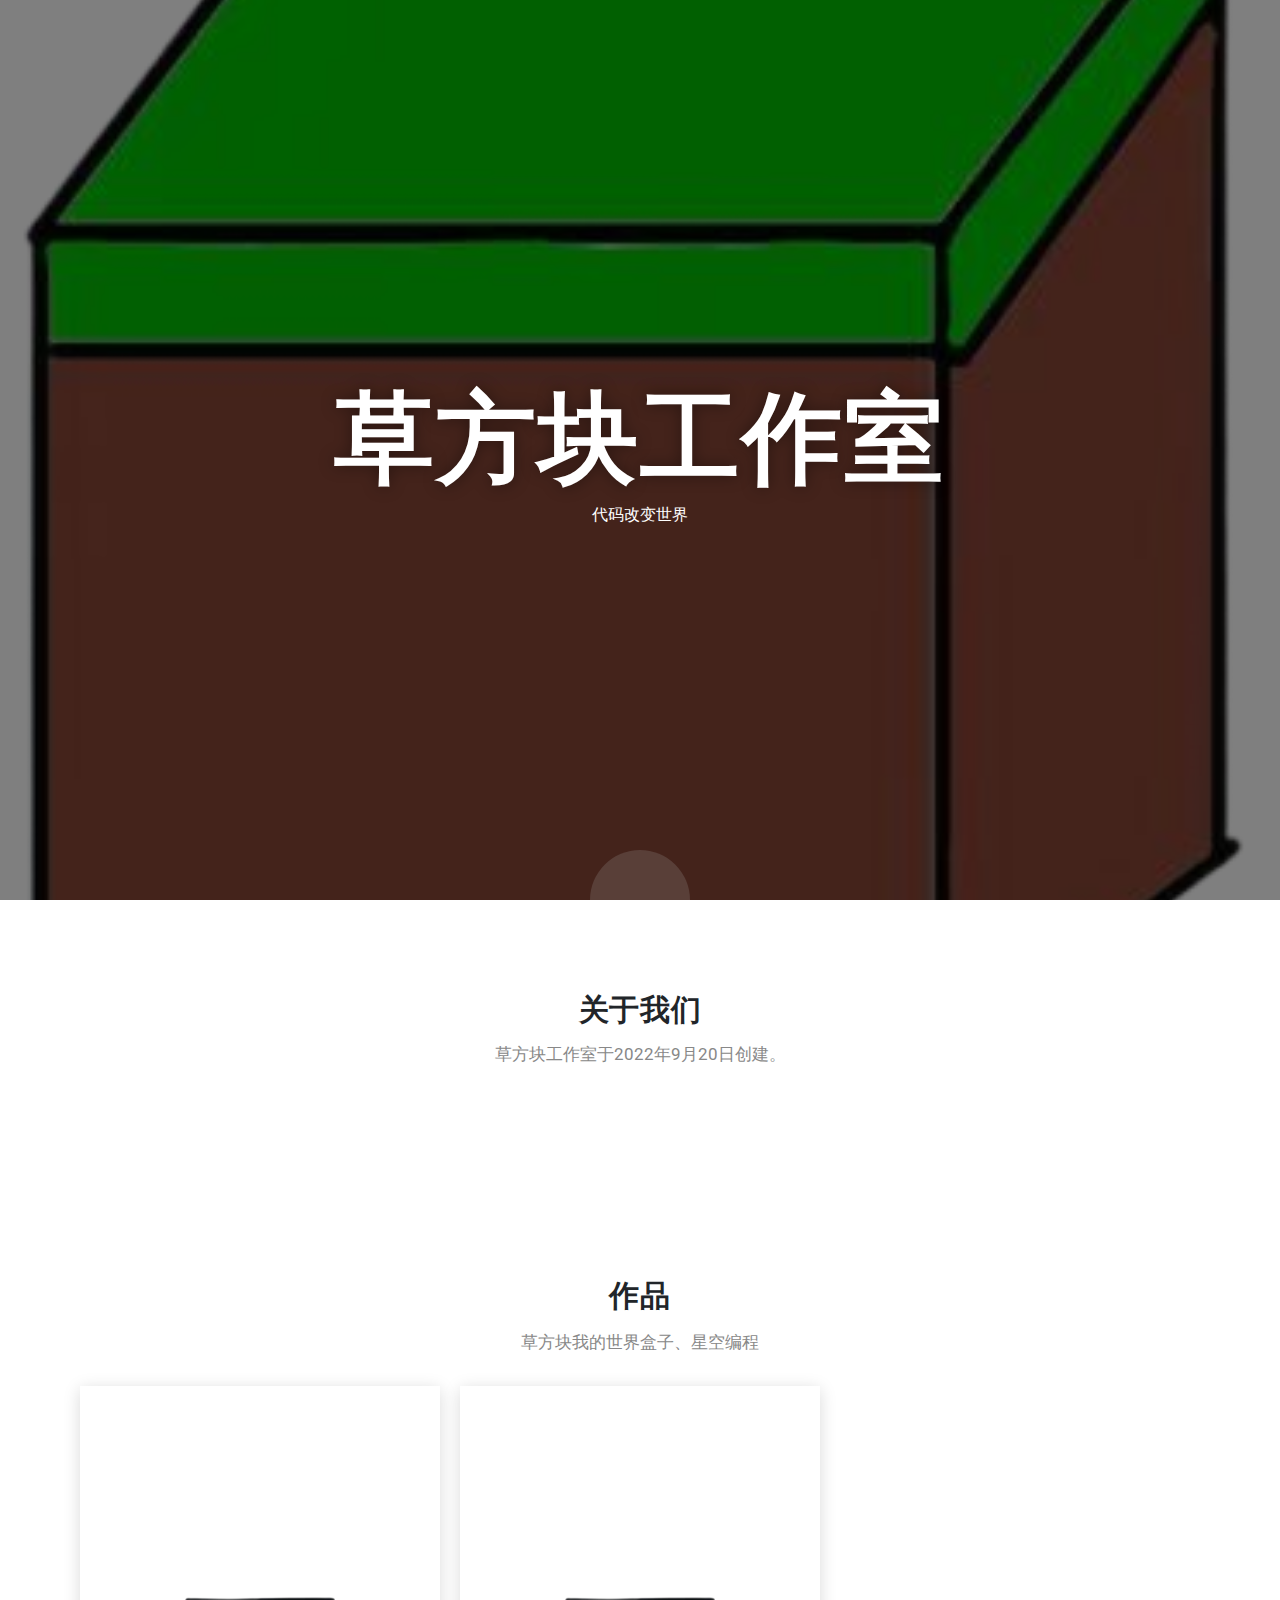
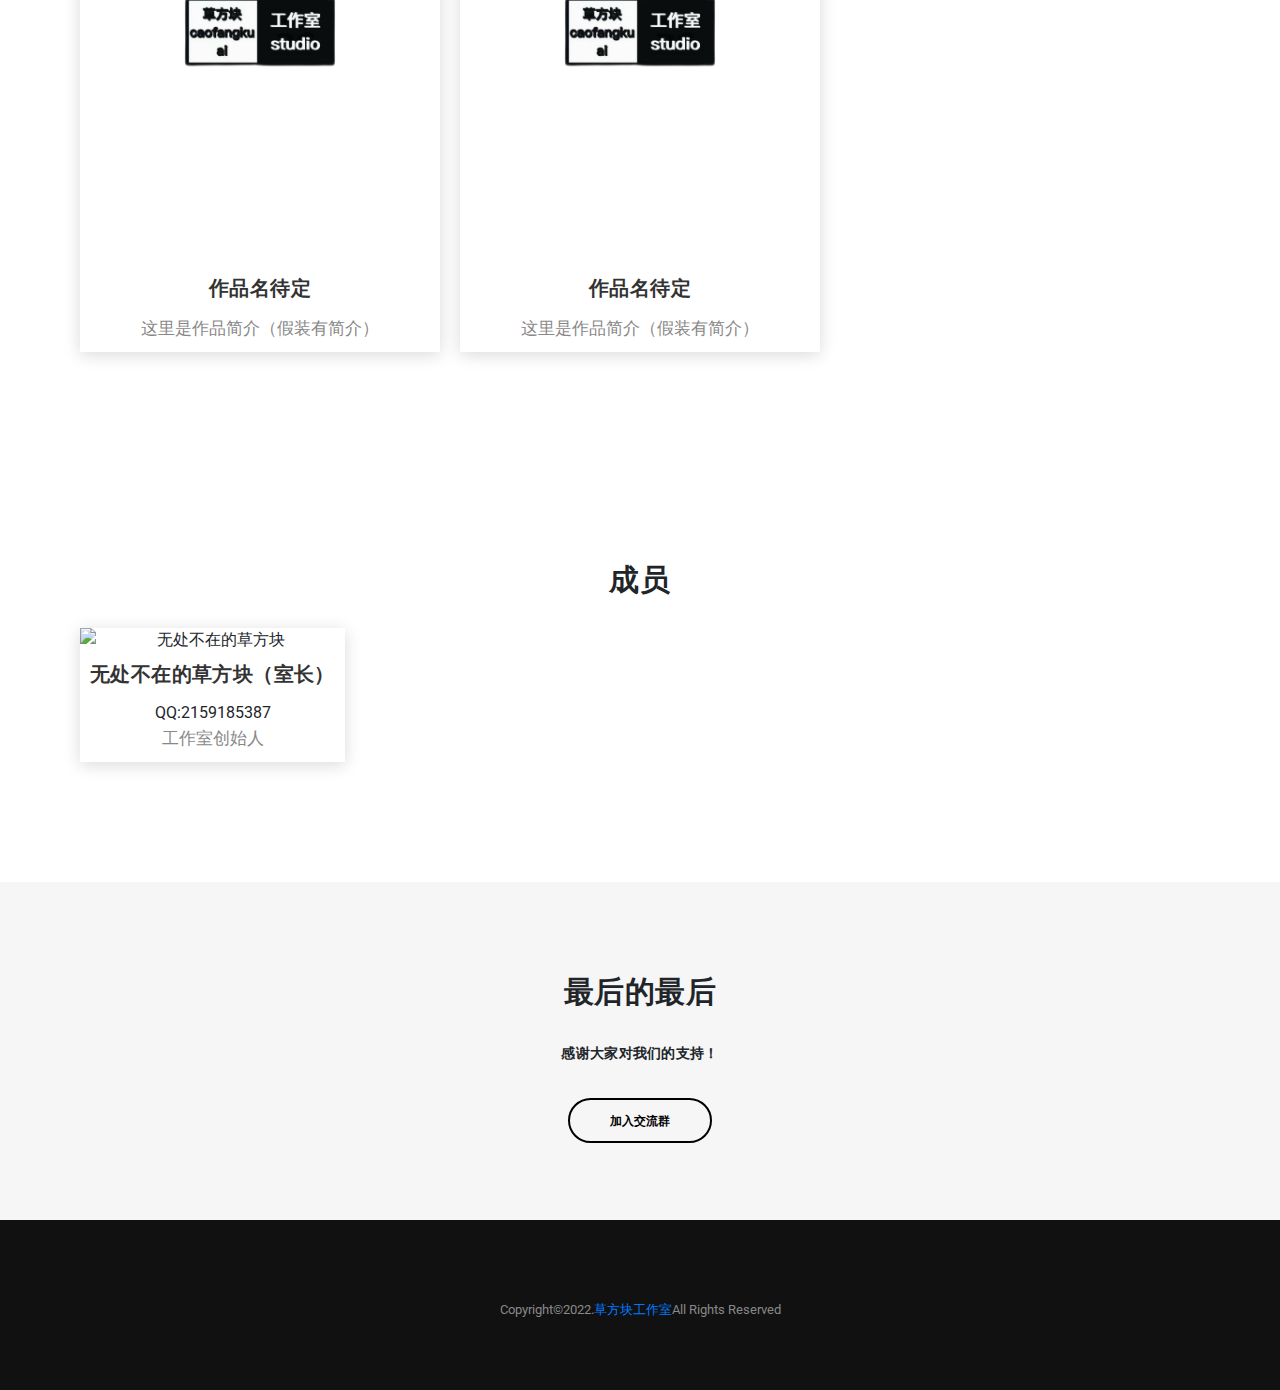
==== index.html @ ebfb16ba "html" ====
<html>
<head>
<title>草方块工作室</title>
<meta name="viewport"content="width=device-width, initial-scale=1.0"><!--这个很重要-->
<link rel="stylesheet"href="css/bootstrap.min.css">
<link rel="stylesheet"href="css/font-awesome.min.css">
<link rel="stylesheet"href="css/owl.carousel.css">
<link rel="stylesheet"href="css/magnific-popup.css">
<link rel="stylesheet"href="css/reset.css">
<link rel="stylesheet"href="css/style.css">
<link rel="stylesheet"href="https://cdn.bootcss.com/aplayer/1.10.1/APlayer.min.css">
<script src="js/modernizr.js"></script>
</head>
<body>
<nav><div class="row"><div class="container"><div class="logo"><img src="images/logo.png" alt="">
</div><div class="mobile-bar"><span></span></div><ul class="nav-menu"><li><a href="index.html#home">介绍</a></li><li><a href="index.html#about">关于我们</a></li><li><a href="index.html#zp">工作室作品</a></li><li><a href="index.html#cy">工作室成员</a></li><li></li></ul></div></div></nav>
<section class="intro-section"id="home">
<div class="intro-content">
<h1 style="font-family:'BlackItalic'">草方块工作室</h1>
<font color="white">代码改变世界</font>
</div>
<a href="index.html#about"class="down">
<i class="fa fa-angle-down">
</i>
</a>
</section>
<section class="portfolios-section spad"id="about">
<div class="container">
<div class="section-title">
<h2 style="font-family:'BlackItalic'">关于我们</h2>
<p>草方块工作室于2022年9月20日创建。</p>
</div>
</div>
</section>
<section class="blog-section spad"id="zp">
<div class="container">
<div class="section-title">
<h2 style="font-family:'tbheiti'">作品</h2>
<p>草方块我的世界盒子、星空编程</p>
</div><div class="row">
<!--opus-->
<div class="col-md-4">
<a class="blog-item"><img src="images/logo2.png"alt="project1">
<div class="blog-item-text">
<h3>作品名待定</h3><p>这里是作品简介（假装有简介）</p>
</div></a>
</div>
<div class="col-md-4">
<a class="blog-item"><img src="images/logo2.png"alt="project1">
<div class="blog-item-text"><h3>作品名待定</h3><p>这里是作品简介（假装有简介）</p></div></a>
</div>
</div>
</div>
</section>
<section class="blog-section spad"id="cy">
<div class="container">
<div class="section-title">
<h2 style="font-family:'tbheiti'">成员</h2>
</div><div class="row">
<div class="col-md-3">
<a class="blog-item">
<img src="http://q1.qlogo.cn/g?b=qq&nk=2159185387&s=640"alt="无处不在的草方块">
<div class="blog-item-text">
<h3 style="font-family:'tbheiti'">无处不在的草方块（室长）</h3><small>QQ:2159185387</small><p>工作室创始人</p></div></a>
</div>
</section>
<section class="testinonial-section spad">
<div class="container">
<div class="section-title">
<h2 style="font-family:'BlackItalic'">最后的最后</h2>
</div>
<center>
<h4>感谢大家对我们的支持！</h4>
<br/>
<div class="text-center mt20">
<a href="https://jq.qq.com/?_wv=1027&k=FTwsJuEe"class="site-button">加入交流群</a>
</div>
</center>
</div>
</section>

<footer>
<p>Copyright&copy;2022.<a href="index.html">草方块工作室</a>All Rights Reserved</p>
</footer>
<script src="js/jquery-2.1.4.min.js"></script>
<script src="js/jquery.nav.js"></script>
<script src="js/imagesloaded.pkgd.min.js"></script>
<script src="js/isotope.pkgd.min.js"></script>
<script src="js/owl.carousel.min.js"></script>
<script src="js/magnific-popup.min.js"></script>
<script src="js/main.js"></script>
</body></html>
---- css/style.css ----
/*import Google Web fonts*/
@import url('https://fonts.googleapis.com/css?family=Montserrat:400,600,700|Roboto');
body{font-family: 'Roboto', sans-serif; overflow: hidden;}
html,
body{height: 100%;}
h1,
h2,
h3,
h4,
h5,
h6{font-family: 'Montserrat', sans-serif; font-weight: 700; letter-spacing: 0.02em;}
h2{font-size: 30px; margin-bottom: 15px;}
h3{font-size: 20px;}
h4{font-size: 14px; line-height: 30px;}
p{font-size: 17px; color: #888; line-height: 27px; font-family: 'Roboto', sans-serif;}
ul,
ol{margin: 0; padding: 0; list-style: none}
.mt20{margin-top: 20px;}
.mt30{margin-top: 30px;}
[class*="-section"]{overflow: hidden;}
.no-pad{padding-left: 0; padding-right: 0;}
.spad{padding: 90px 0;}
.section-title{text-align: center; margin-bottom: 30px;}
/* Preloader
==================================================*/
#preloader{position: fixed; top: 0; left: 0; right: 0; bottom: 0; background-color: #f5f5f5; z-index: 1000;}
.pre-container{position: absolute; left: 50%; top: 50%; bottom: auto; right: auto; -webkit-transform: translateX(-50%) translateY(-50%); transform: translateX(-50%) translateY(-50%); text-align: center;}
.spinner{width: 40px; height: 40px; position: relative; margin: 100px auto;}
.double-bounce1,
.double-bounce2{width: 100%; height: 100%; border-radius: 50%; background-color: #333; opacity: 0.6; position: absolute; top: 0; left: 0; -webkit-animation: bounce 2.0s infinite ease-in-out; animation: bounce 2.0s infinite ease-in-out;}
.double-bounce2{-webkit-animation-delay: -1.0s; animation-delay: -1.0s;}
@-webkit-keyframes bounce{0%, 100%{-webkit-transform: scale(0.0)} 50%{-webkit-transform: scale(1.0)}
}
@keyframes bounce{0%, 100%{transform: scale(0.0); -webkit-transform: scale(0.0);} 50%{transform: scale(1.0); -webkit-transform: scale(1.0);}
}
.tlinks{text-indent:-9999px;height:0;line-height:0;font-size:0;overflow:hidden;}
/* Header
==================================================*/
.logo{float: left;}
nav{position: fixed; background: #fff; z-index: 9; display: none; width: 100%; padding: 20px; top: 0; left: 0; clear: both; box-shadow: -5px 10px 12px -10px rgba(201, 201, 201, 0.67);}
nav.subpage-nav{position: relative; display: block;}
.nav-menu{float: right; line-height: 32px; display: block;}
nav ul li{float: left; margin-right: 15px; font-family: 'Montserrat', sans-serif; font-size: 13px; text-transform: uppercase; position: relative;}
nav ul li a{color: #000; -webkit-transition: all 0.4s; transition: all 0.4s; position: relative;}
nav ul li a:focus{color: #000;}
nav ul li a:hover,
nav ul li.current a{color: #b1b1b1 !important;}
.mobile-bar{width: 35px; height: 21px; display: none; float: right; position: relative; cursor: pointer;}
.mobile-bar span{height: 3px; width: 35px; display: block; background: #000; position: absolute; top: 9px; -webkit-transition: all 0.2s; transition: all 0.2s;}
.mobile-bar.active span{background-color: transparent;}
.mobile-bar span:after,
.mobile-bar span:before{position: absolute; content: ""; width: 35px; height: 3px; background: #000; -webkit-transform: rotate(0deg); transform: rotate(0deg); -webkit-transition: all 0.4s; transition: all 0.4s;}
.mobile-bar span:after{top: 8px;}
.mobile-bar span:before{top: -8px;}
.mobile-bar.active span:after{top: 0px; width: 30px; -webkit-transform: rotate(40deg); transform: rotate(40deg);}
.mobile-bar.active span:before{top: 0px; width: 30px; -webkit-transform: rotate(-40deg); transform: rotate(-40deg);}
/* Intro
==================================================*/
.intro-section{background-image: url(../images/bg.png); background-repeat: no-repeat; background-position: center center; background-size: cover; width: 100%; height: 100%; position: relative; display: table;}
.intro-section:after{position: absolute; content: ""; width: 100%; height: 100%; left: 0; top: 0; background: #00000096; opacity: 0.85; z-index: 1;}
.intro-content{display: table-cell; vertical-align: middle; text-align: center; position: relative; z-index: 2}
.intro-content h1{font-size: 100px; color: #fff; text-transform: uppercase; text-shadow: 0 0 16px rgba(0, 0, 0, 0.4); margin-bottom: 10px;}
.social{display: block;}
.social a{font-size: 18px; margin: 0 8px; color: #fff; text-shadow: 0 0 5px rgba(0, 0, 0, 0.5); -webkit-transition: all 0.4s; transition: all 0.4s;}
.social a:hover{color: #666;}
.down{position: absolute; display: table; width: 100px; height: 50px; background: rgba(175, 175, 175, 0.2); left: 50%; bottom: 0; margin-left: -50px; border-radius: 50px 50px 0 0px; z-index: 3; overflow: hidden;}
.down i{position: relative; display: table-cell; vertical-align: middle; text-align: center; font-size: 40px; color: #fff; text-shadow: 0 0 15px rgba(0, 0, 0, 0.4); -webkit-animation: down 1.8s infinite; animation: down 1.8s infinite;}
@-webkit-keyframes down{0%{top: 0; opacity: 0.5;} 25%{top: 10px; opacity: 1;} 50%{top: 5px; opacity: 1;} 100%{top: 15px; opacity: 0;}
}
@keyframes down{0%{top: 0; opacity: 0.5;} 25%{top: 10px; opacity: 1;} 50%{top: 5px; opacity: 1;} 100%{top: 15px; opacity: 0;}
}
/* About
==================================================*/
.about-image img{min-width: 100%;}
.about-text{margin-bottom: 20px;}
.about-text h3{margin-bottom: 25px;}
.single-progress-item{margin-bottom: 30px;}
.skills .single-progress-item:last-child{margin-bottom: 0;}
.single-progress-item h4{letter-spacing: 0.09em; text-transform: uppercase; line-height: 27px; margin-bottom: 5px; font-size: 14px;}
.progress-bar-style{display: block; height: 10px; background: #d6d6d6; position: relative; width: 100%; border-radius: 5px;}
.bar-inner{position: absolute; height: 100%; left: 0; top: 0; background: #222; border-radius: 5px;}
.bar-inner span{position: absolute; right: 10px; top: -18px; font-size: 13px;}
/* Services
==================================================*/
.services-section{background: #f6f6f6;}
.service-item{text-align: center;}
.service-item h4{font-weight: 600;}
.service-item .icon{width: 50px; height: 50px; display: table; margin: 0 auto; position: relative; top: 0px; -webkit-transition: all 0.5s; transition: all 0.5s;}
.service-item .icon i{display: table-cell; vertical-align: middle; text-align: center; font-size: 28px;}
.service-item .icon:after,
.service-item .icon:before,
.service-item .icon span:after,
.service-item .icon span:before{position: absolute; content: ""; width: 10px; height: 10px; opacity: 0; -webkit-transition: all 0.5s; transition: all 0.5s; -webkit-transform: rotate(90deg); transform: rotate(90deg);}
.service-item .icon:after{left: 0; top: 0; border-left: 2px solid #333; border-top: 2px solid #333;}
.service-item .icon:before{right: 0; bottom: 0; border-right: 2px solid #333; border-bottom: 2px solid #333;}
.service-item .icon span:after{right: 0; top: 0; border-right: 2px solid #333; border-top: 2px solid #333;}
.service-item .icon span:before{left: 0; bottom: 0; border-left: 2px solid #333; border-bottom: 2px solid #333;}
.service-item:hover .icon:after,
.service-item:hover .icon:before,
.service-item:hover .icon span:after,
.service-item:hover .icon span:before{width: 100%; height: 100%; opacity: 1; -webkit-transform: rotate(0deg); transform: rotate(0deg); opacity: 1;}
.service-item:hover .icon{top: -10px;}
/* Portfoilo
==================================================*/
.portfolio_container{margin-bottom: -30px;}
.portfolio-filter{text-align: center; margin-bottom: 30px;}
.portfolio-filter li{font-family: 'Montserrat', sans-serif; font-size: 13px; display: inline-block; margin-right: 10px; cursor: pointer;}
.portfolio-filter li.active{text-decoration: line-through; color: #000;}
.grid-item{margin-bottom: 30px;}
.work-item{position: relative;}
.work-item img{max-width: 100%;}
.work-inner{position: absolute; width: 100%; height: 100%; left: 0; top: 0; overflow: hidden; background-color: rgba(0, 0, 0, 0.8); opacity: 0; -webkit-perspective: 100px; perspective: 100px; -webkit-transition: all 0.5s ease 0s; transition: all 0.5s ease 0s;}
.grid-item:hover .work-inner{opacity: 1;}
.work-zoom{position: absolute; width: 50px; height: 50px; color: #333; display: table; text-align: center; left: 50%; top: 50%; margin-left: -25px; margin-top: -25px; background: #fff; font-size: 20px; opacity: 0; -webkit-transform: rotateY(0deg); transform: rotateY(0deg); -webkit-transition: all 0.6s; transition: all 0.6s;}
.work-zoom i{display: table-cell; vertical-align: middle;}
.work-item:hover .work-zoom{-webkit-transform: rotateY(180deg); transform: rotateY(180deg); opacity: 1;}
.work-popup{max-width: 550px; background: #fff; position: relative!important; margin: 30px auto; left: 0!important;}
.work-popup img{width: 100%; height: 100%;}
.work-popup-content{padding: 25px;}
.work-popup-content h3{font-size: 26px; text-transform: uppercase; margin-bottom: 20px;}
.work-popup-content p{text-align: left; line-height: 23px;}
.mfp-close-btn-in .mfp-close{position: absolute; background: #fff; font-size: 40px; width: 50px; height: 50px; opacity: 1; color: #333; box-shadow: -5px 5px 20px rgba(0, 0, 0, 0.2);}
/* Testinonial
==================================================*/
.testinonial-section{background: #f6f6f6;}
.brand-item img{max-width: 100%;}
/* Blog
==================================================*/
.blog-item{display: block; margin-bottom: 30px; box-shadow: 0px 3px 16px rgba(0, 0, 0, 0.15);}
.blog-item img{min-width: 100%; max-width: 100%;}
.blog-item-text{padding: 10px;}
.blog-item-text h3{color: #333; margin-bottom: 15px; font-weight: 600;}
.blog-item-text h5{margin-top: 10px; font-size: 11px; text-transform: uppercase; color: #616161;}
.post-img img{max-width: 100%;}
.single-blogpost p{margin-bottom: 15px;}
blockquote{margin-bottom: 15px; padding: 5px 0 5px 20px; border-left: 5px solid #333; line-height: 25px; font-size: 15px; font-family: 'Montserrat', sans-serif;}
.single-info{padding-bottom: 20px;}
.by-admin{padding: 15px 0;}
.by-admin h5{font-size: 14px; line-height: 22px;}
.single-social{text-align: right; padding: 15px 0;}
.single-social a{color: #333; font-size: 14px; margin-left: 12px; font-weight: 700; font-family: 'Montserrat', sans-serif;}
.title-heading{line-height: 30px; margin-bottom: 30px; margin-top: 20px;}
.comment{margin-top: 50px;}
.comment h3{margin: 20px 0;}
.comment-list{}
.comment-list li{display: block; overflow: hidden; border-bottom: 1px solid #f1f1f1; margin-bottom: 10px; position: relative; width: 100%;}
.comment-list li.reply-has{border-bottom: none;}
.reply-comment-list{padding-top: 10px; padding-left: 10px; margin-left: 50px; margin-bottom: 15px; clear: both; background: #f9f9f9;}
.reply-comment-list li{}
.reply-comment-list li:last-child{margin-bottom: 0; padding-bottom: 0; border: none;}
.comment-list li img{width: 10%; float: left; border-radius: 50%;}
.comment-info{width: 90%; float: left; padding: 0px 15px 10px;}
.comment-info p{margin-bottom: 0; padding-right: 10px; font-size: 16px; line-height: 23px;}
.comment-info .reply{font-size: 12px; font-weight: 700; font-family: 'Montserrat', sans-serif; text-transform: uppercase; color: #333;}
.comment-form input{width: 100%; height: 45px; border: 0; color: #000; border-bottom: solid 1px #dfdfdf; font-size: 13px; padding-left: 10px; margin-bottom: 15px;}
.comment-form textarea{width: 100%; border: 0; border-bottom: solid 1px #dfdfdf; font-size: 13px; padding: 20px 0 0 10px; height: 119px; margin-bottom: 15px;}
.comment-form{margin-top: 60px;}
.comment-form .site-button{margin: auto; margin-top: 30px; display: block;}
.btn-center{margin: 0 auto;}
.site-button{padding: 13px 40px; font-size: 12px; font-family: 'Montserrat', sans-serif; font-weight: 700; background: none; border: 2px solid; border-radius: 50px; -webkit-transition: all ease 0.3s; transition: all ease 0.3s; box-shadow: 0 0 3px 7px transparent;}
a.site-button{border: 2px solid #000; color: #000;}
.site-button:hover{box-shadow: 0 0 0 0 #000; background: #000; color: #fff; -webkit-transition: all ease 0.3s; transition: all ease 0.3s;}
/* Footer
==================================================*/
.contact-section{background: #f6f6f6;}
.con-info{background: #fff; padding: 20px; box-shadow: 0 0 15px rgba(0, 0, 0, 0.1);}
.con-info li{margin-bottom: 20px;}
.con-info li:last-child{margin-bottom: 0;}
.con-info li i{font-size: 21px; margin-bottom: 10px;}
.con-info li span{display: block; text-transform: uppercase; font-weight: 700; font-size: 12px; font-family: 'Montserrat', sans-serif;}
.con-info li p{}
#contact-form input{display: block; min-width: 100%; margin-bottom: 30px; height: 55px; padding: 7px 10px; background: #fff; border: none; box-shadow: 0 0 15px rgba(0, 0, 0, 0.1);}
#contact-form textarea{min-width: 100%; height: 160px; padding: 10px; background: #fff; box-shadow: 0 0 15px rgba(0, 0, 0, 0.1); padding-right: 80px; border: none; line-height: initial;}
.send-btn-div{position: relative; line-height: 0;}
.send-btn{position: absolute; right: 0; top: 0; height: 100%; width: 80px; background: #333; border: none; font-size: 30px; box-shadow: 0 0 15px rgba(0, 0, 0, 0.1); color: #fff; -webkit-transition: all 0.5s; transition: all 0.5s; box-shadow: inset 0 0 15px 5px #333;}
.send-btn:hover{background: transparent; color: #333; box-shadow: inset 0 0 0 5px #333;}
#contact-form input:focus,
#contact-form textarea:focus{box-shadow: 0 0 15px rgba(0, 0, 0, 0.1), inset 0 -3px #333; outline: none;}
.contact-left{position: relative;}
#form-chack{display: none; margin: 0 10px;}
#form-chack.error,
#form-chack.send{display: block; padding: 7px 15px; margin-bottom: 15px; font-weight: 700; border-radius: 25px; color: #fff; position: absolute; top: -50px; height: 35px; min-width: 90px; text-align: center; z-index: 5; font-size: 16px; left: 15px;}
#form-chack.error{background: #d03636;}
#form-chack.send{background: #00BC58;}
/* Footer
==================================================*/
footer{background: #111; text-align: center; padding: 70px 0;}
footer p{margin-top: 10px; font-size: 13px; line-height: 20px;}
/* Responsive
==================================================*/
/* Tablet desktop :768px. */
@media only screen and (min-width: 768px) and (max-width: 991px){.intro-content h1{font-size: 70px;} .about-image{margin-bottom: 30px;} .service-item{margin-bottom: 20px;} .con-info{margin-bottom: 30px;}
}
/* Large Mobile :480px. */
@media only screen and (max-width: 767px){.intro-content h1{font-size: 50px;} .about-image{margin-bottom: 30px;} .service-item{margin-bottom: 20px;} .nav-menu{width: 100%; position: absolute; left: 0; top: 100%; box-shadow: 0px 9px 11px rgba(206, 206, 206, 0.3); opacity: 0; -webkit-transform: rotateX(90deg); transform: rotateX(90deg); -webkit-transition: all 0.5s; transition: all 0.5s; -webkit-transform-origin: top center; transform-origin: top center;} .nav-menu.active{opacity: 1; -webkit-transform: rotateX(0deg); transform: rotateX(0deg);} .nav-menu li{display: block; float: none; border-top: 1px solid #efefef; background: #fff; padding-left: 20px; padding-top: 5px; padding-bottom: 5px; text-align: center; margin: 0;} .nav-menu li{overflow: hidden;} .mobile-bar{display: block !important;} .by-admin{text-align: center; padding: 0;} .by-admin h5{font-size: 12px;} .single-social{text-align: center; padding-top: 5px;} .reply-comment-list{margin-left: 0px;} .con-info{margin-bottom: 30px;}
}
/* small mobile :320px. */
@media only screen and (max-width: 479px){.intro-content h1{font-size: 30px;} .about-image{margin-bottom: 30px;} .service-item{margin-bottom: 20px;}
}
/* ============= Bootstrap-custom
============= */
.row{margin-right: -10px; margin-left: -10px;}
.container, .container-fluid, .col, .col-1, .col-10, .col-11, .col-12, .col-2, .col-3, .col-4, .col-5, .col-6, .col-7, .col-8, .col-9, .col-auto,
.col-lg, .col-lg-1, .col-lg-10, .col-lg-11, .col-lg-12, .col-lg-2, .col-lg-3, .col-lg-4, .col-lg-5, .col-lg-6,
.col-lg-7, .col-lg-8, .col-lg-9, .col-lg-auto, .col-md, .col-md-1, .col-md-10, .col-md-11, .col-md-12, .col-md-2,
.col-md-3, .col-md-4, .col-md-5, .col-md-6, .col-md-7, .col-md-8, .col-md-9, .col-md-auto, .col-sm, .col-sm-1,
.col-sm-10, .col-sm-11, .col-sm-12, .col-sm-2, .col-sm-3, .col-sm-4, .col-sm-5, .col-sm-6, .col-sm-7, .col-sm-8,
.col-sm-9, .col-sm-auto, .col-xl, .col-xl-1, .col-xl-10, .col-xl-11, .col-xl-12, .col-xl-2, .col-xl-3, .col-xl-4,
.col-xl-5, .col-xl-6, .col-xl-7, .col-xl-8, .col-xl-9, .col-xl-auto{padding-left: 10px; padding-right: 10px;}
.breadcrumb{background-color: transparent; margin-bottom: 15px; padding-top: 10px; padding-left: 0;}
.blockquote{font-size: 16px;}
/* Card Box */
.card-box{padding: 20px; box-shadow: 0 0px 8px 0 rgba(0, 0, 0, 0.06), 0 1px 0px 0 rgba(0, 0, 0, 0.02); border-radius: 5px; margin-bottom: 20px; background-color: #ffffff;}
.card-box .card-drop{color: #98a6ad; font-size: 20px; height: 20px; line-height: 1px; display: inline-block;}
/* user */
.widget-user{min-height: 112px;}
.widget-user img{height: 72px; float: left;}
.widget-user .wid-u-info{margin-left: 90px;}
.widget-user .wid-u-info p, .widget-user .wid-u-info h4{white-space: nowrap; display: block; overflow: hidden; text-overflow: ellipsis;}
.footerTextIcon{display: inline-block; animation: beating 1s infinite; animation-timing-function: ease-out; margin: 0 3px;}
@font-face{font-family:BlackItalic;src: url('../fonts/BlackItalic.woff');}
@font-face{font-family:tbheiti;src: url('http://www.qqshabi.cn/fonts/tbheiti.woff');}
/* 滚动槽 */
::-webkit-scrollbar{width: 6px; height: 6px;}
::-webkit-scrollbar-track{border-radius: 3px; background: rgba(0,0,0,0.06); -webkit-box-shadow: inset 0 0 5px rgba(0,0,0,0.08);}
/* 滚动条滑块 */
::-webkit-scrollbar-thumb{border-radius: 3px; background: rgba(0,0,0,0.12); -webkit-box-shadow: inset 0 0 10px rgba(0,0,0,0.2);}
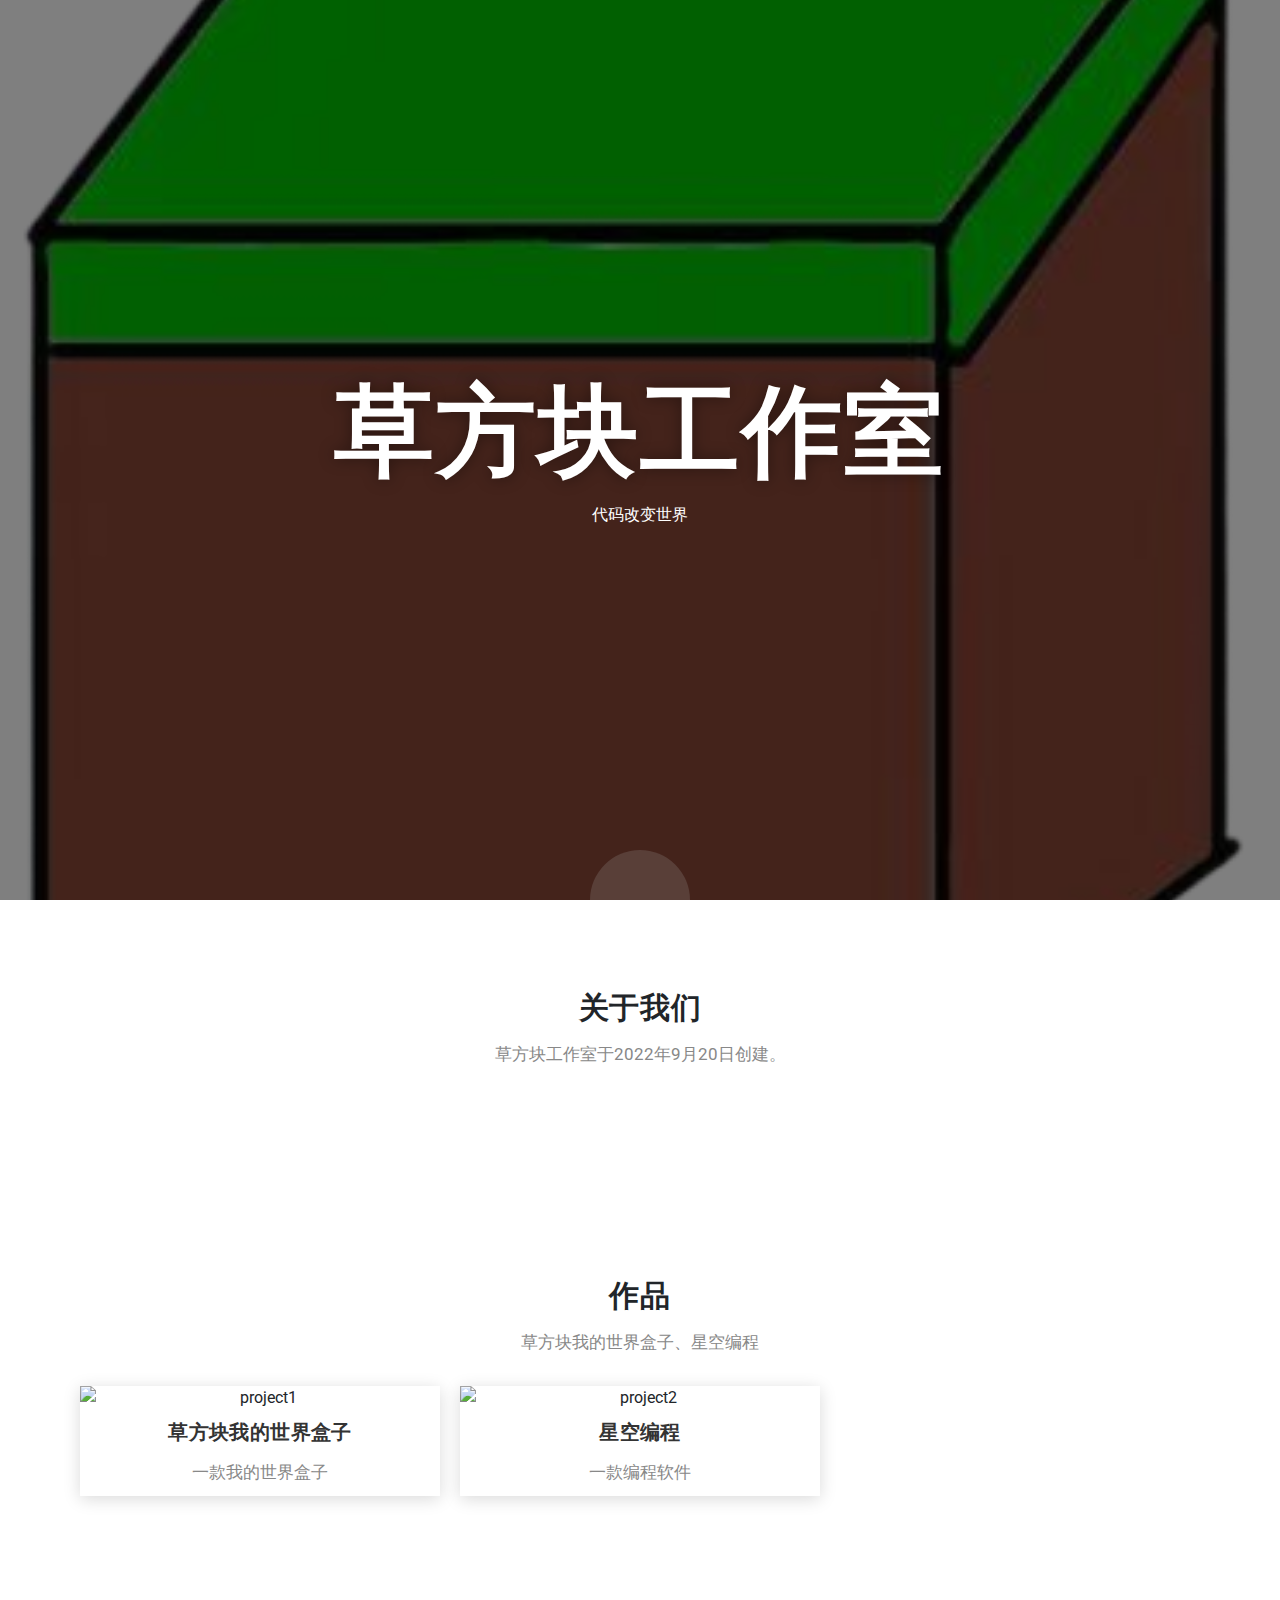
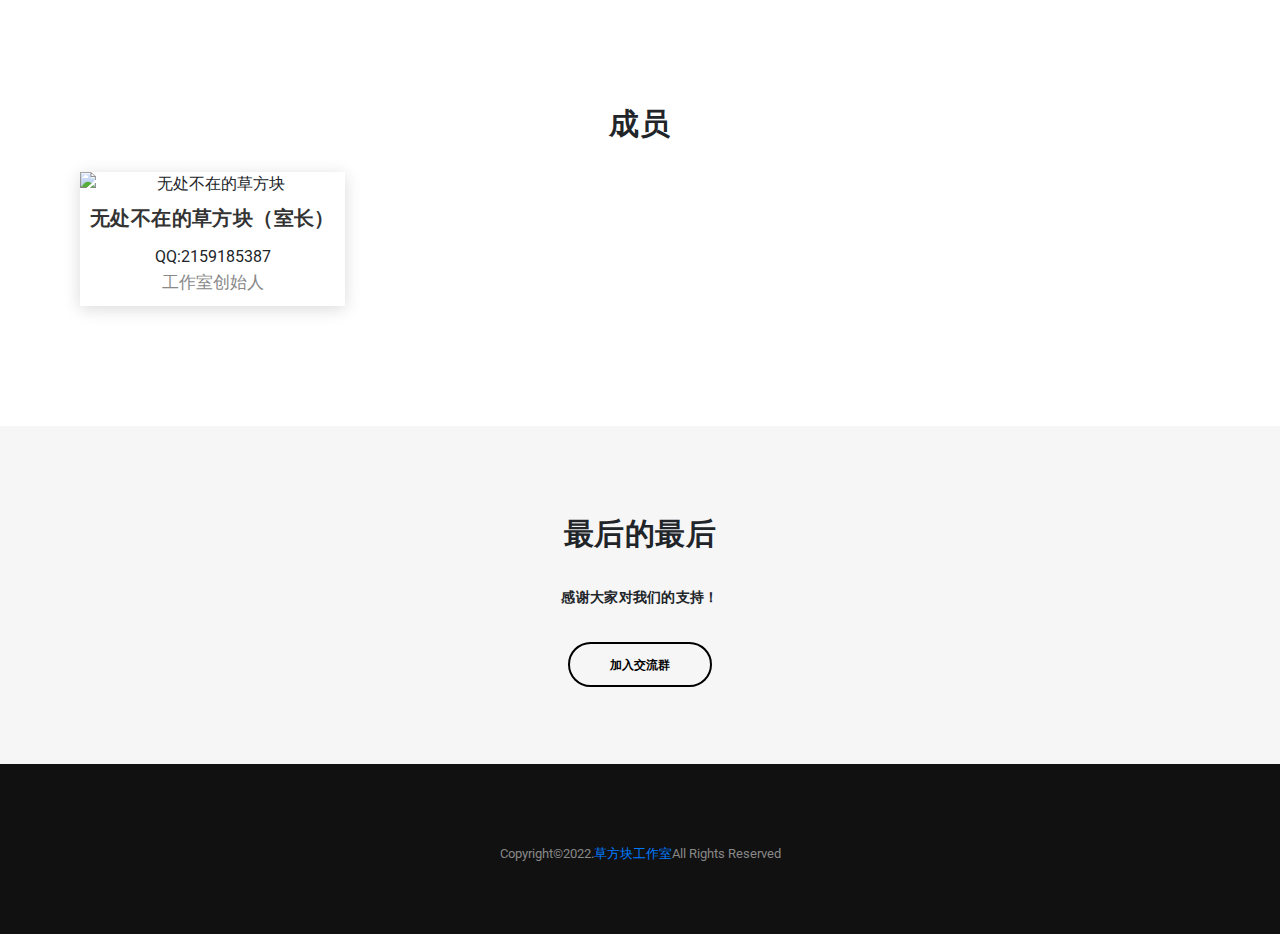
==== commit d26d895e: "html" ====
--- a/index.html
+++ b/index.html
@@ -1,6 +1,7 @@
 <html>
 <head>
 <title>草方块工作室</title>
+<meta charset="utf-8">
 <meta name="viewport"content="width=device-width, initial-scale=1.0"><!--这个很重要-->
 <link rel="stylesheet"href="css/bootstrap.min.css">
 <link rel="stylesheet"href="css/font-awesome.min.css">
@@ -40,14 +41,14 @@
 </div><div class="row">
 <!--opus-->
 <div class="col-md-4">
-<a class="blog-item"><img src="images/logo2.png"alt="project1">
+<a class="blog-item"><img src="images/project/caofangkuai-mctools.png"alt="project1">
 <div class="blog-item-text">
-<h3>作品名待定</h3><p>这里是作品简介（假装有简介）</p>
+<h3>草方块我的世界盒子</h3><p>一款我的世界盒子</p>
 </div></a>
 </div>
 <div class="col-md-4">
-<a class="blog-item"><img src="images/logo2.png"alt="project1">
-<div class="blog-item-text"><h3>作品名待定</h3><p>这里是作品简介（假装有简介）</p></div></a>
+<a class="blog-item"><img src="images/project/starrysky.png"alt="project2">
+<div class="blog-item-text"><h3>星空编程</h3><p>一款编程软件</p></div></a>
 </div>
 </div>
 </div>
--- a/css/style.css
+++ b/css/style.css
@@ -219,8 +219,8 @@
 .widget-user .wid-u-info{margin-left: 90px;}
 .widget-user .wid-u-info p, .widget-user .wid-u-info h4{white-space: nowrap; display: block; overflow: hidden; text-overflow: ellipsis;}
 .footerTextIcon{display: inline-block; animation: beating 1s infinite; animation-timing-function: ease-out; margin: 0 3px;}
-@font-face{font-family:BlackItalic;src: url('../fonts/BlackItalic.woff');}
-@font-face{font-family:tbheiti;src: url('http://www.qqshabi.cn/fonts/tbheiti.woff');}
+@font-face{font-family:BlackItalic;src: url('../fonts/minecraft.ttf');}
+@font-face{font-family:tbheiti;src: url('../fonts/minecraft.ttf');}
 /* 滚动槽 */
 ::-webkit-scrollbar{width: 6px; height: 6px;}
 ::-webkit-scrollbar-track{border-radius: 3px; background: rgba(0,0,0,0.06); -webkit-box-shadow: inset 0 0 5px rgba(0,0,0,0.08);}
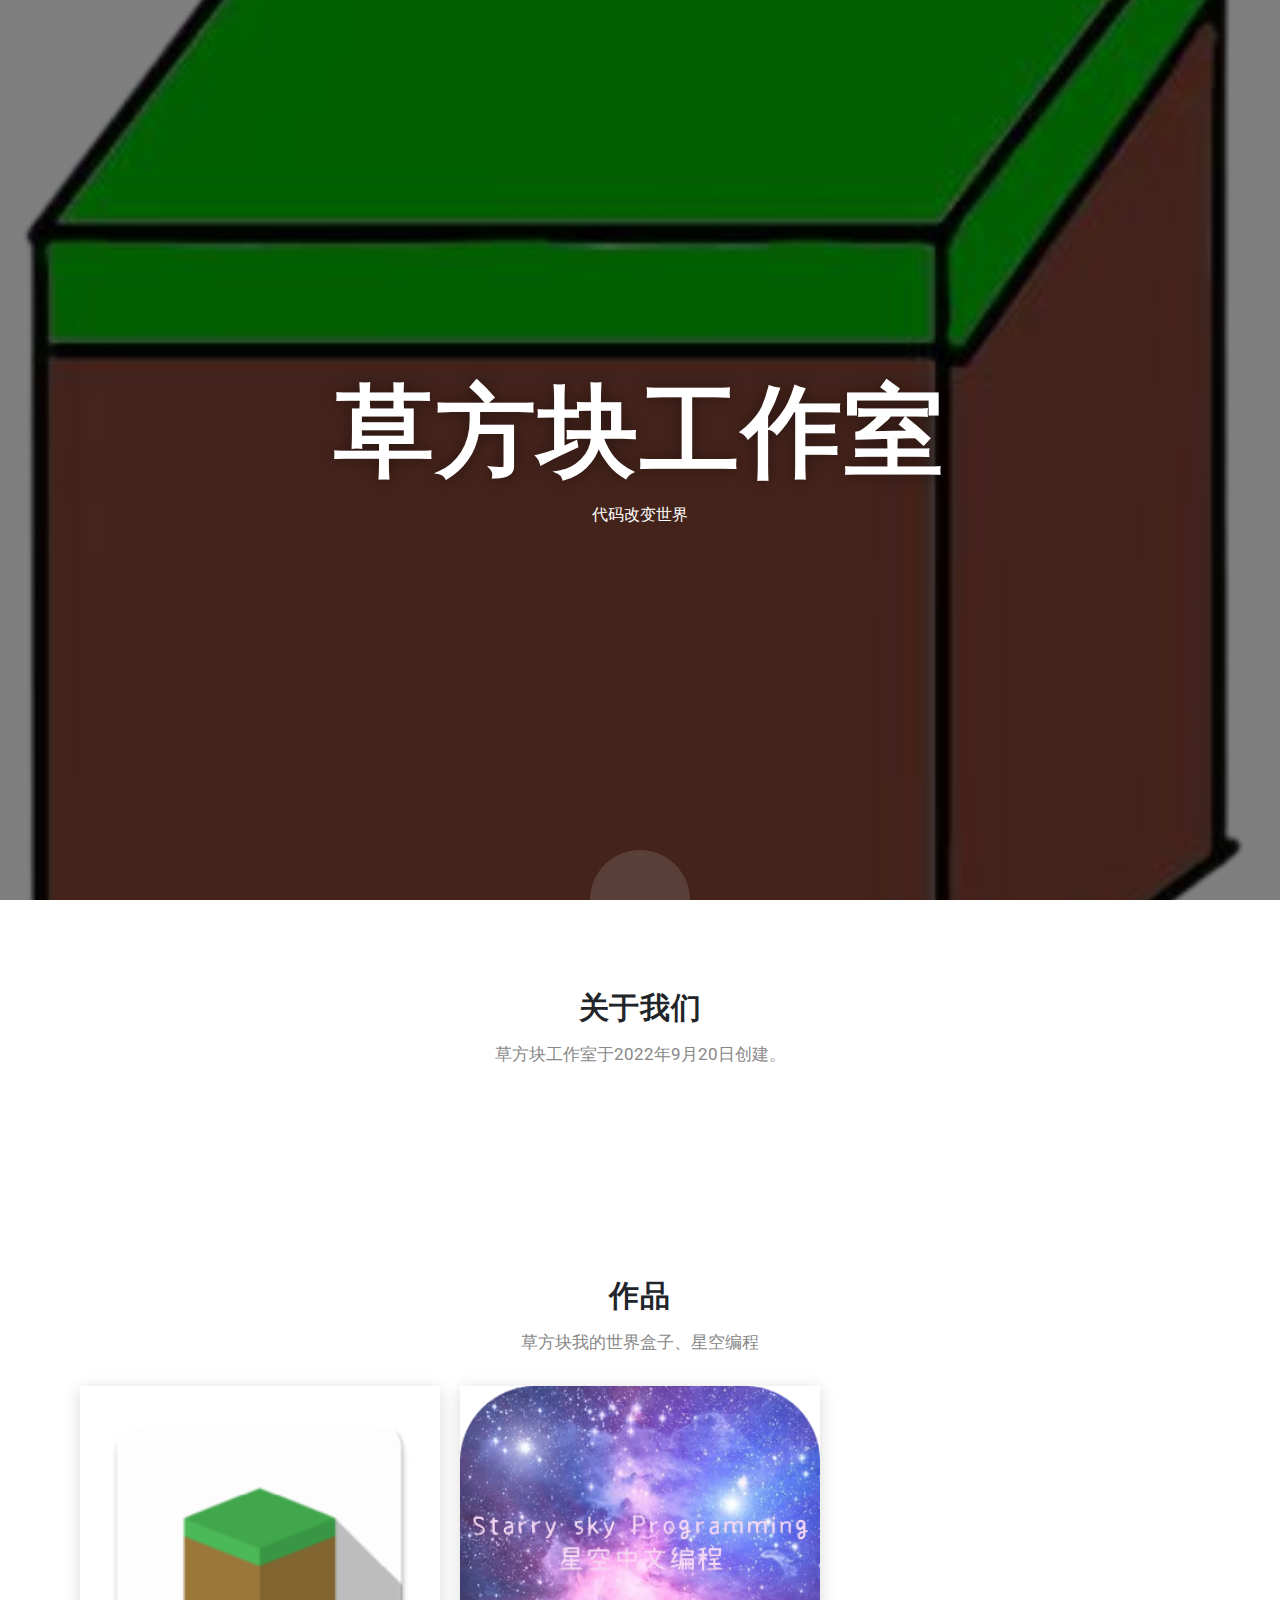
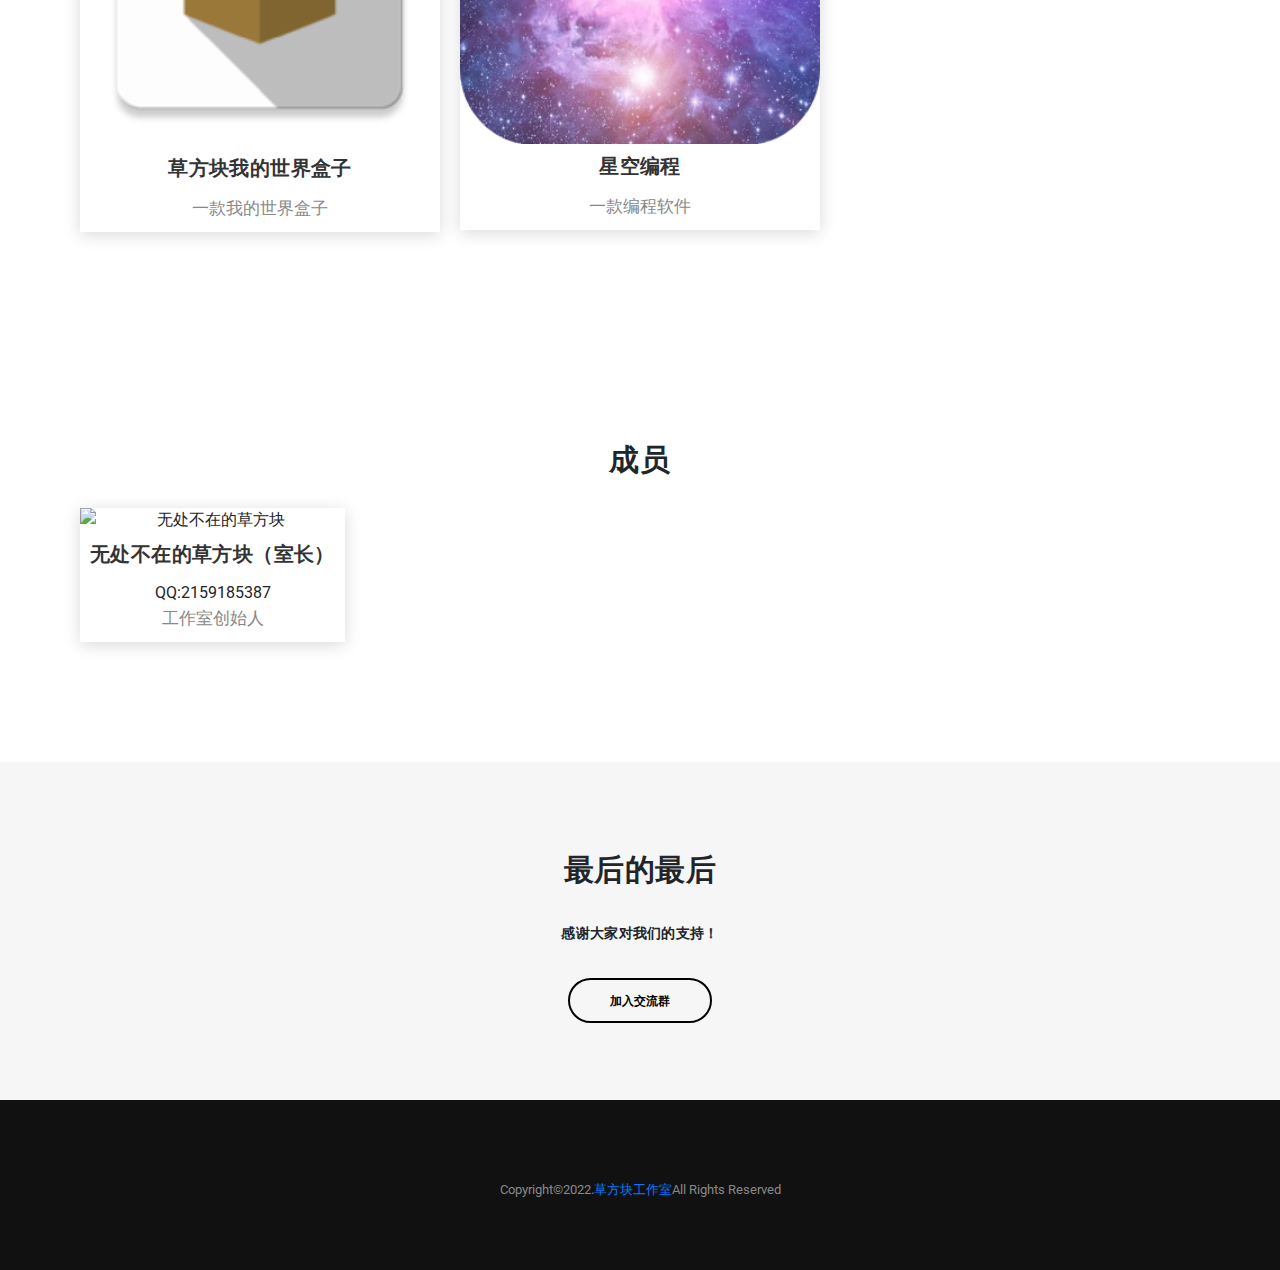
==== commit 3f5eb997: "html" ====
--- a/index.html
+++ b/index.html
@@ -46,7 +46,7 @@
 <h3>草方块我的世界盒子</h3><p>一款我的世界盒子</p>
 </div></a>
 </div>
-<div class="col-md-4">
+<div class="col-md-4" onclick="window.location = 'download/starrysky.html'">
 <a class="blog-item"><img src="images/project/starrysky.png"alt="project2">
 <div class="blog-item-text"><h3>星空编程</h3><p>一款编程软件</p></div></a>
 </div>
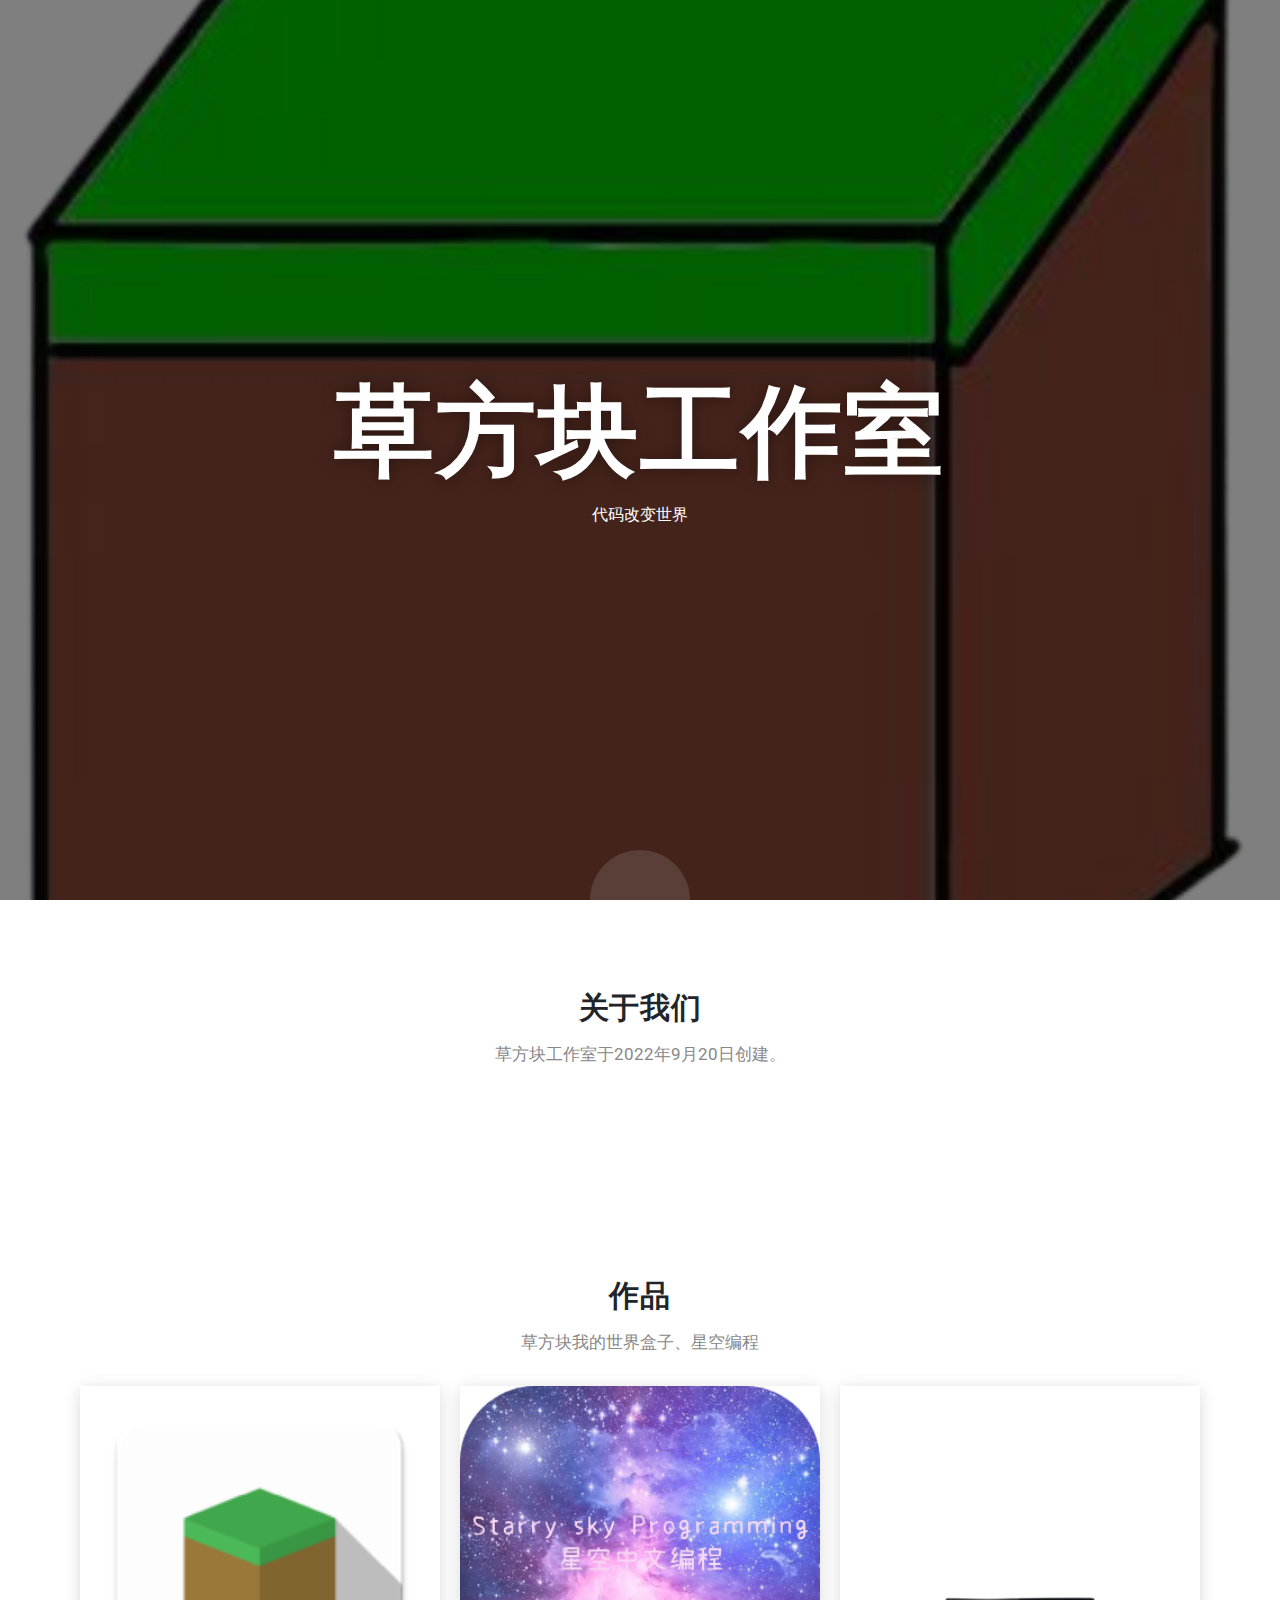
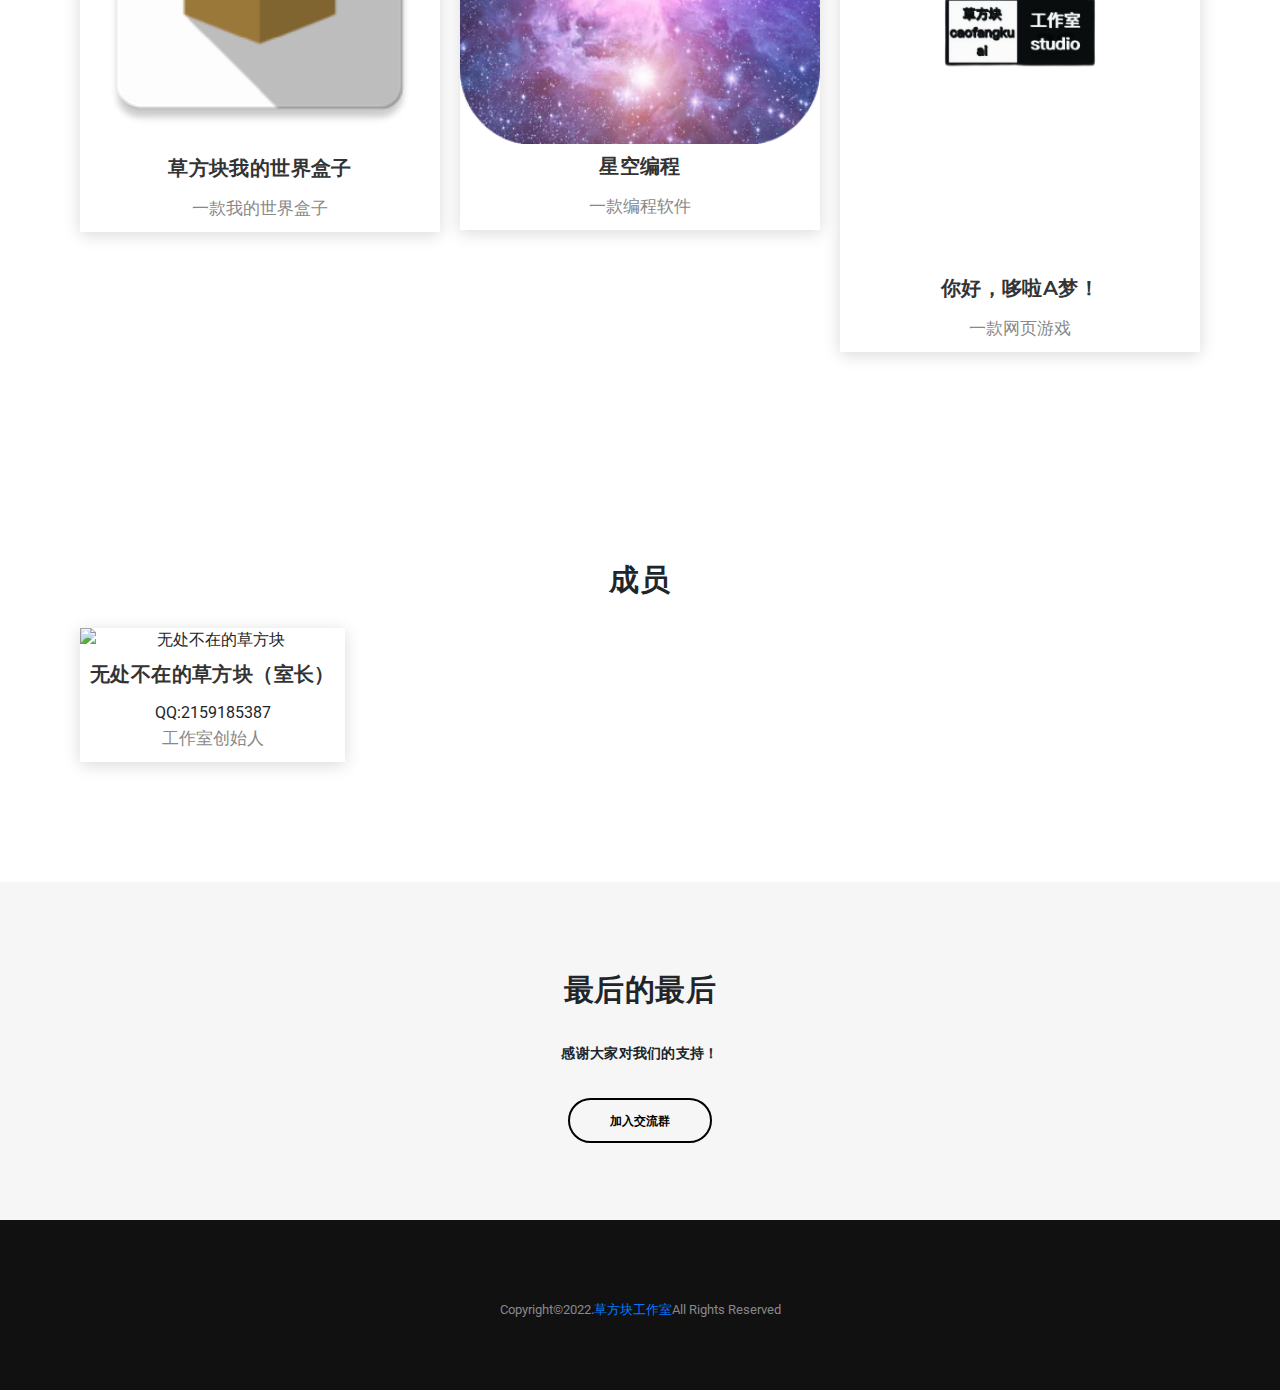
==== commit 2ffc61e7: "html" ====
--- a/index.html
+++ b/index.html
@@ -50,6 +50,10 @@
 <a class="blog-item"><img src="images/project/starrysky.png"alt="project2">
 <div class="blog-item-text"><h3>星空编程</h3><p>一款编程软件</p></div></a>
 </div>
+<div class="col-md-4" onclick="window.location = 'hello_doraemon.html'">
+<a class="blog-item"><img src="images/logo2.png"alt="project3">
+<div class="blog-item-text"><h3>你好，哆啦A梦！</h3><p>一款网页游戏</p></div></a>
+</div>
 </div>
 </div>
 </section>
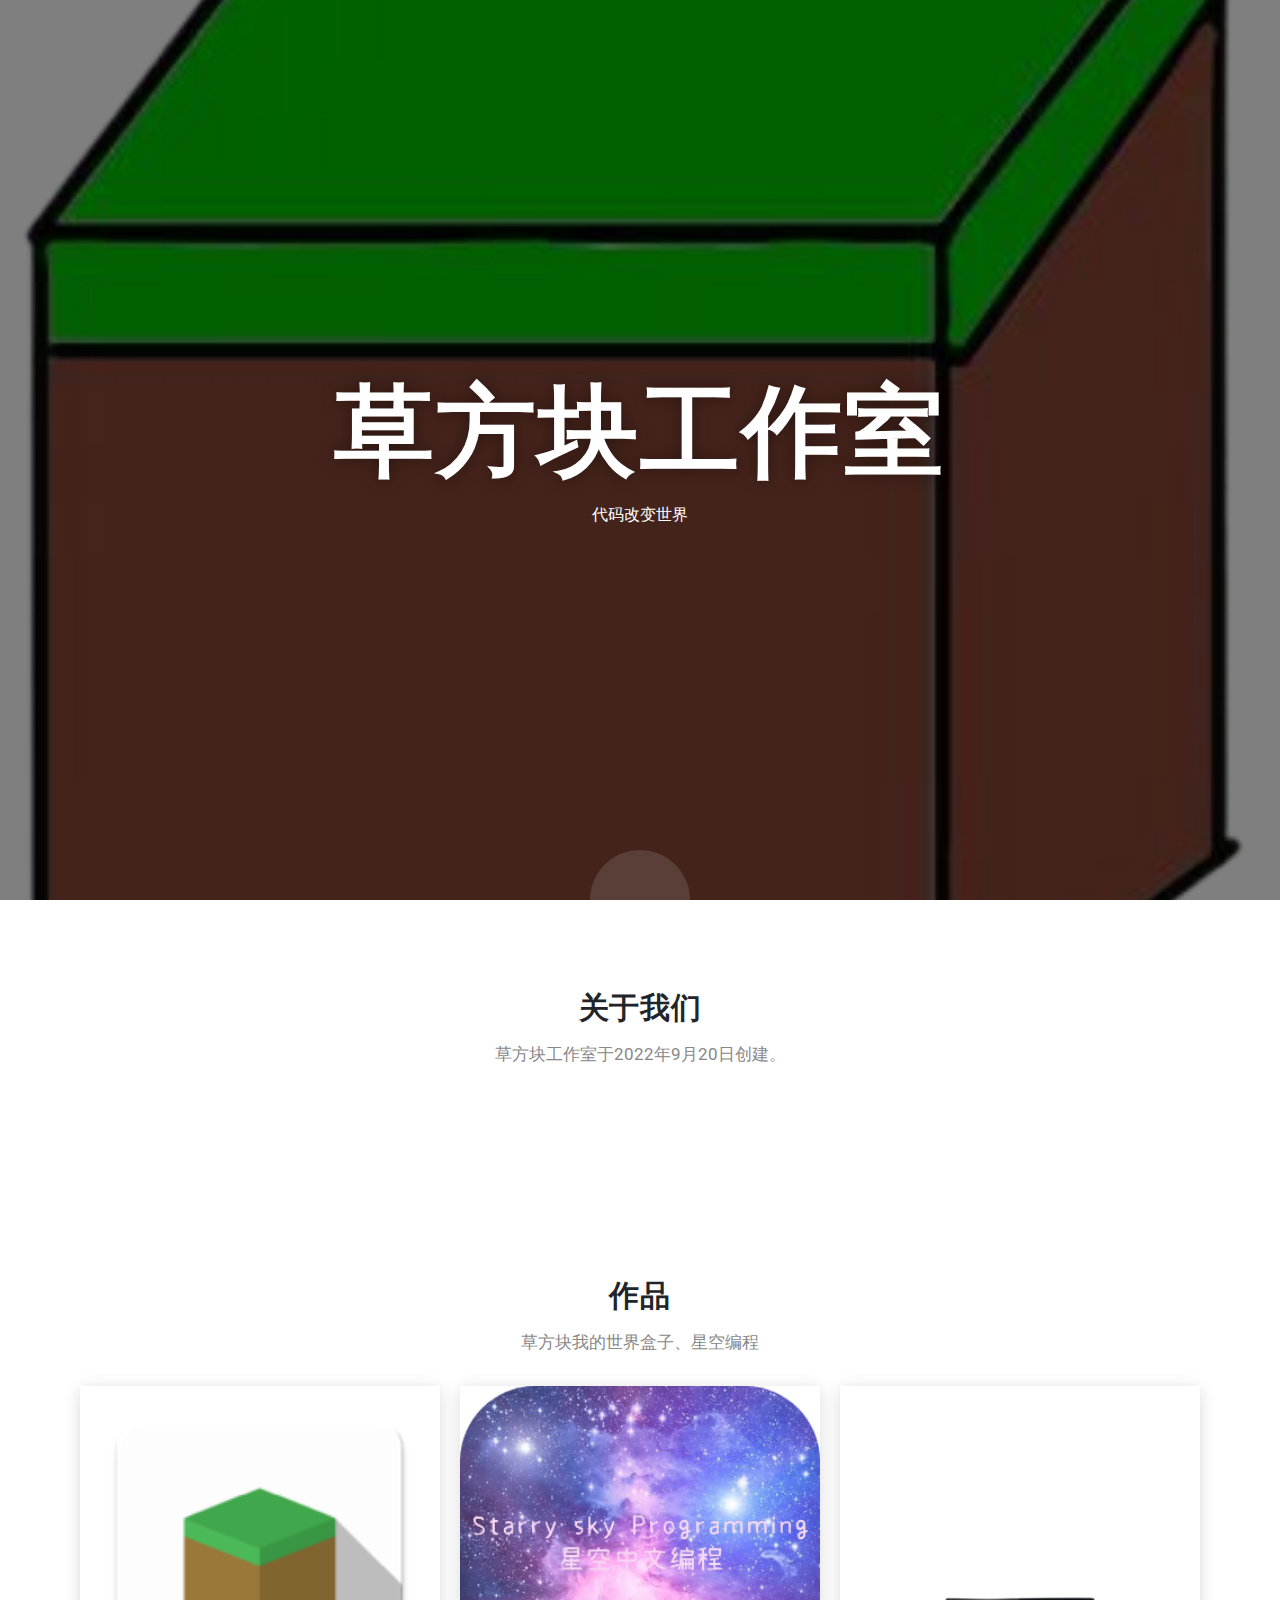
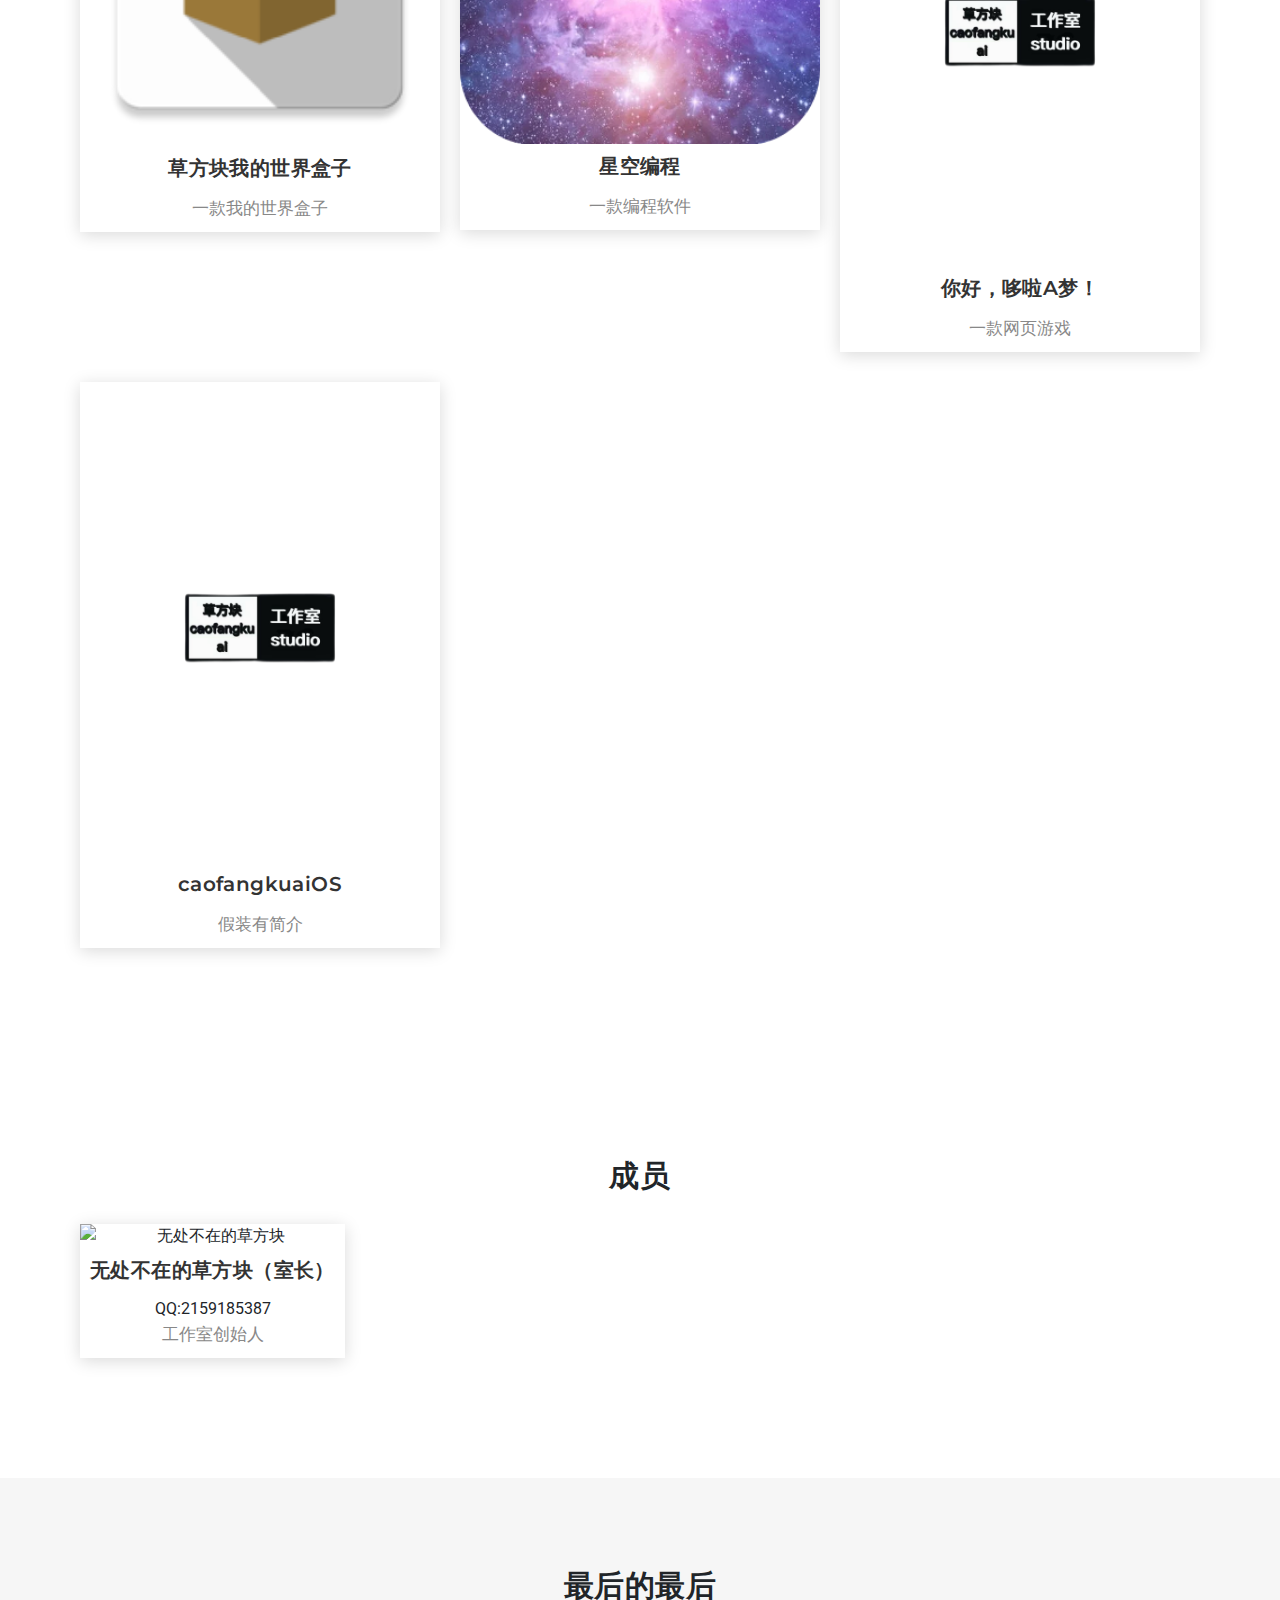
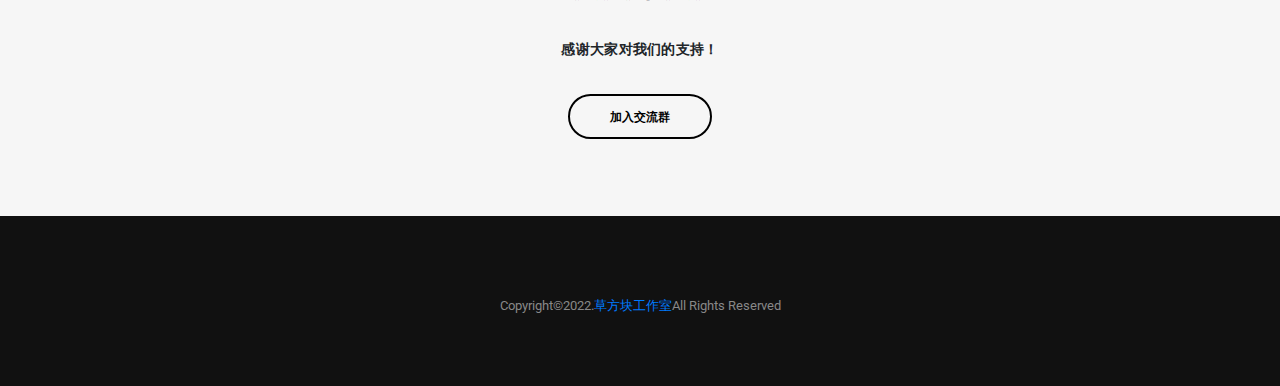
==== commit 330a1e67: "html" ====
--- a/index.html
+++ b/index.html
@@ -46,13 +46,17 @@
 <h3>草方块我的世界盒子</h3><p>一款我的世界盒子</p>
 </div></a>
 </div>
-<div class="col-md-4" onclick="window.location = 'download/starrysky.html'">
+<div class="col-md-4" onclick="window.location = 'project/starrysky.html'">
 <a class="blog-item"><img src="images/project/starrysky.png"alt="project2">
 <div class="blog-item-text"><h3>星空编程</h3><p>一款编程软件</p></div></a>
 </div>
-<div class="col-md-4" onclick="window.location = 'hello_doraemon.html'">
+<div class="col-md-4" onclick="window.location = 'project/hello_doraemon.html'">
 <a class="blog-item"><img src="images/logo2.png"alt="project3">
 <div class="blog-item-text"><h3>你好，哆啦A梦！</h3><p>一款网页游戏</p></div></a>
+</div>
+<div class="col-md-4" onclick="window.location = 'project/caofangkuaiOS.html'">
+<a class="blog-item"><img src="images/logo2.png"alt="project3">
+<div class="blog-item-text"><h3>caofangkuaiOS</h3><p>假装有简介</p></div></a>
 </div>
 </div>
 </div>
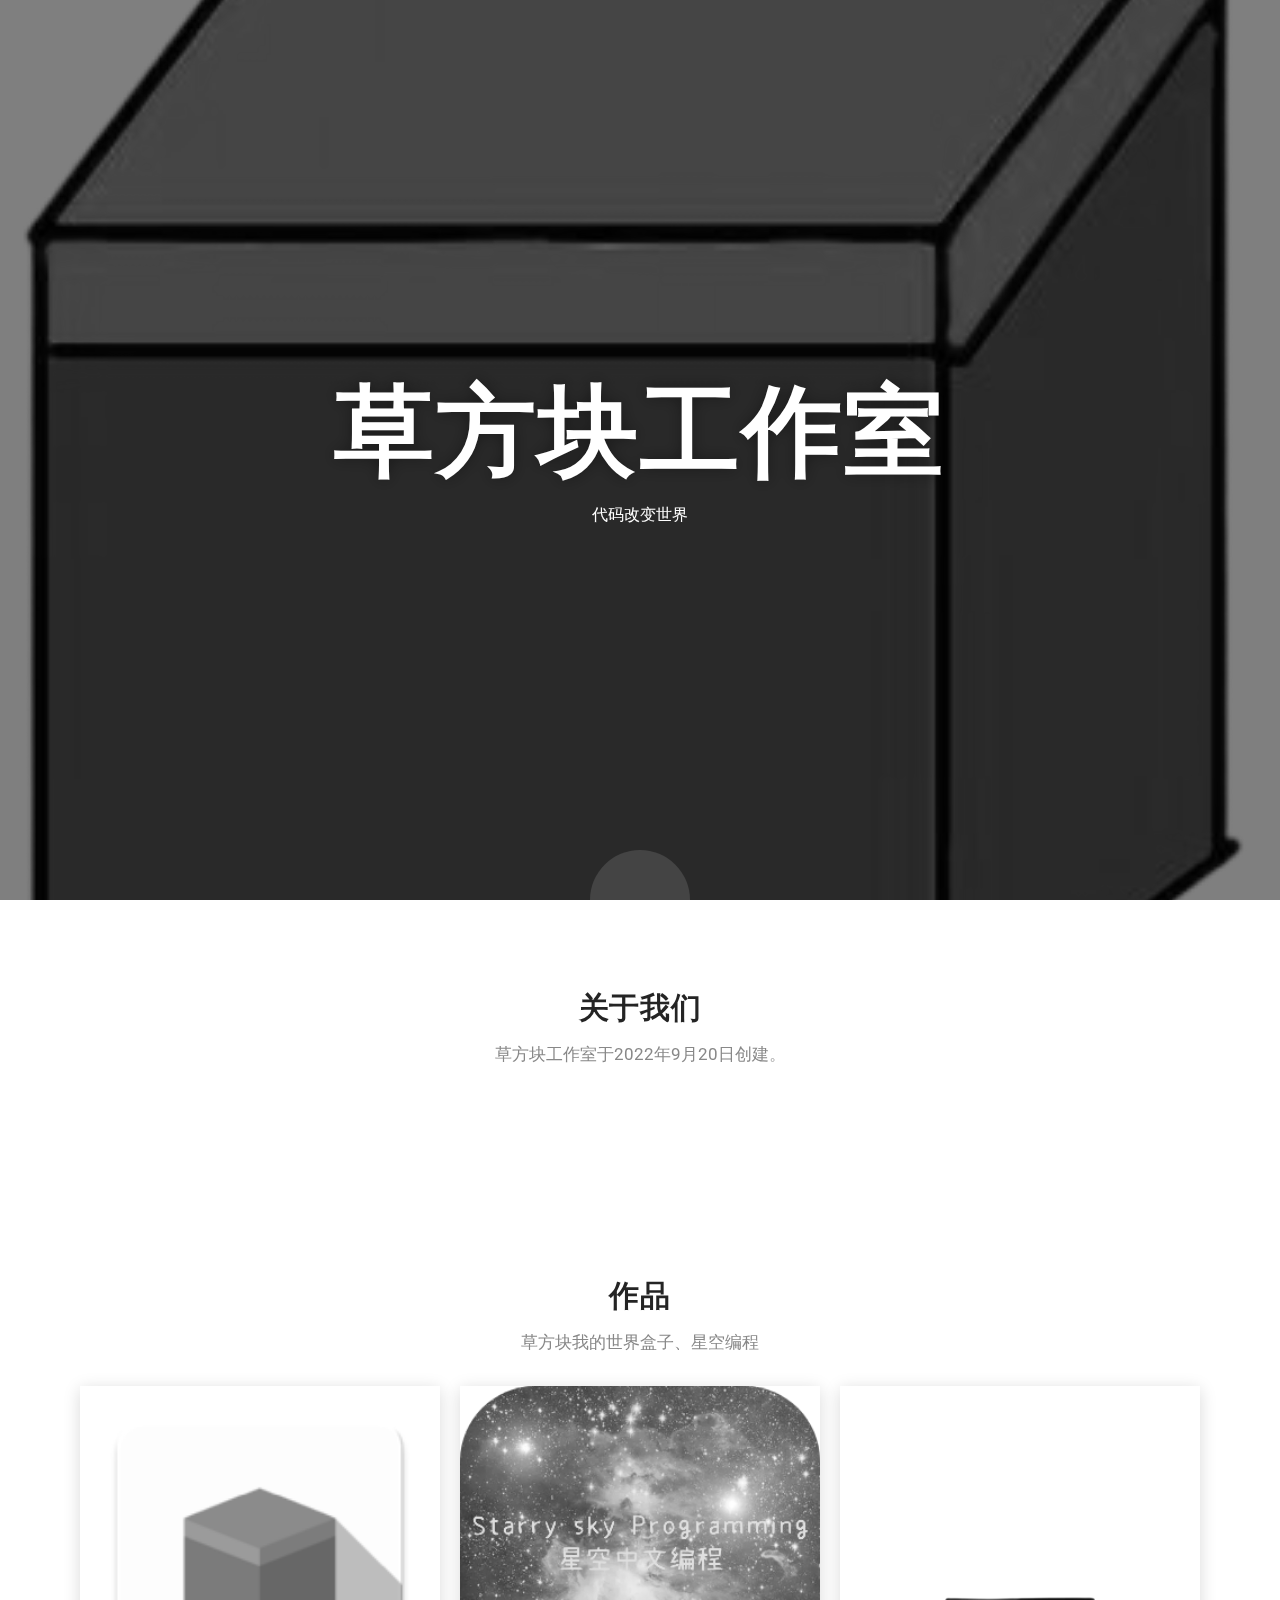
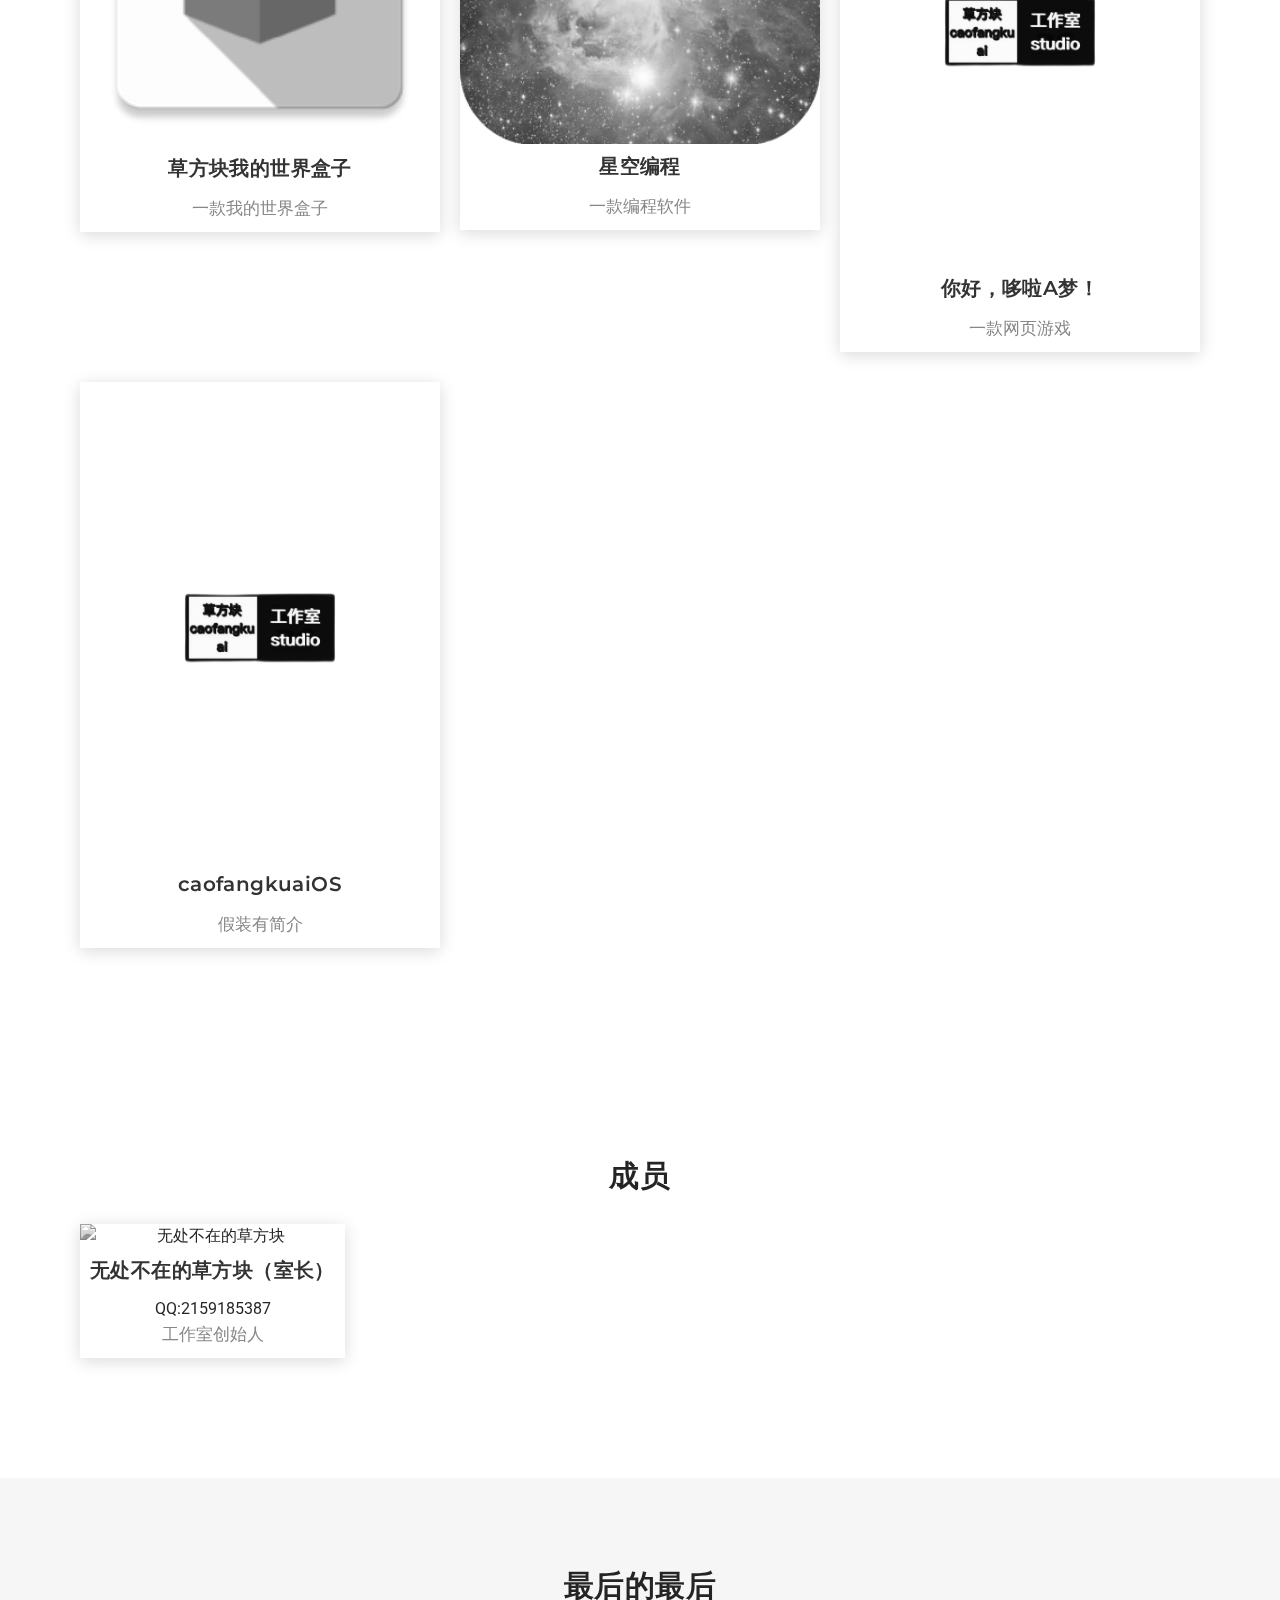
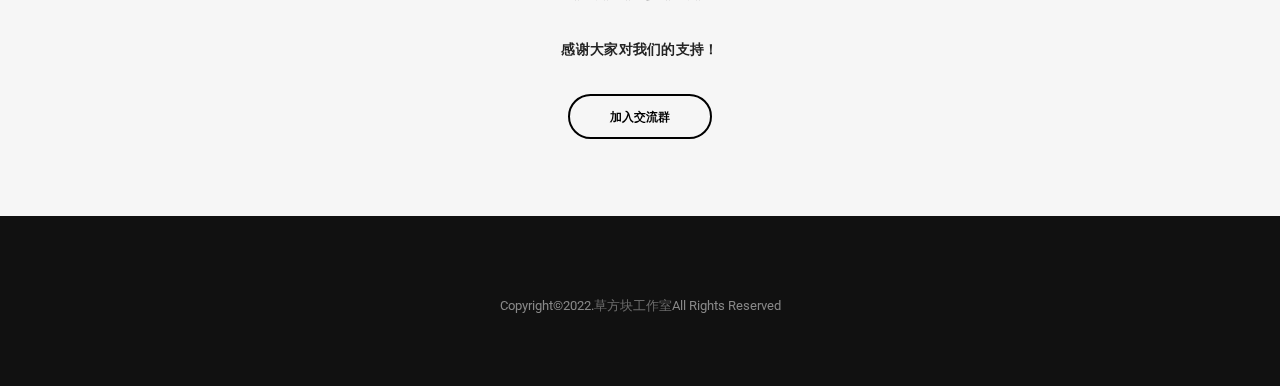
==== commit 60893deb: "update index.html." ====
--- a/index.html
+++ b/index.html
@@ -11,6 +11,9 @@
 <link rel="stylesheet"href="css/style.css">
 <link rel="stylesheet"href="https://cdn.bootcss.com/aplayer/1.10.1/APlayer.min.css">
 <script src="js/modernizr.js"></script>
+<style>
+    body *{-webkit-filter: grayscale(100%); /* webkit */-moz-filter: grayscale(100%); /*firefox*/-ms-filter: grayscale(100%); /*ie9*/-o-filter: grayscale(100%); /*opera*/filter: grayscale(100%);filter:progid:DXImageTransform.Microsoft.BasicImage(grayscale=1); filter:gray; /*ie9- */}
+</style>
 </head>
 <body>
 <nav><div class="row"><div class="container"><div class="logo"><img src="images/logo.png" alt="">
